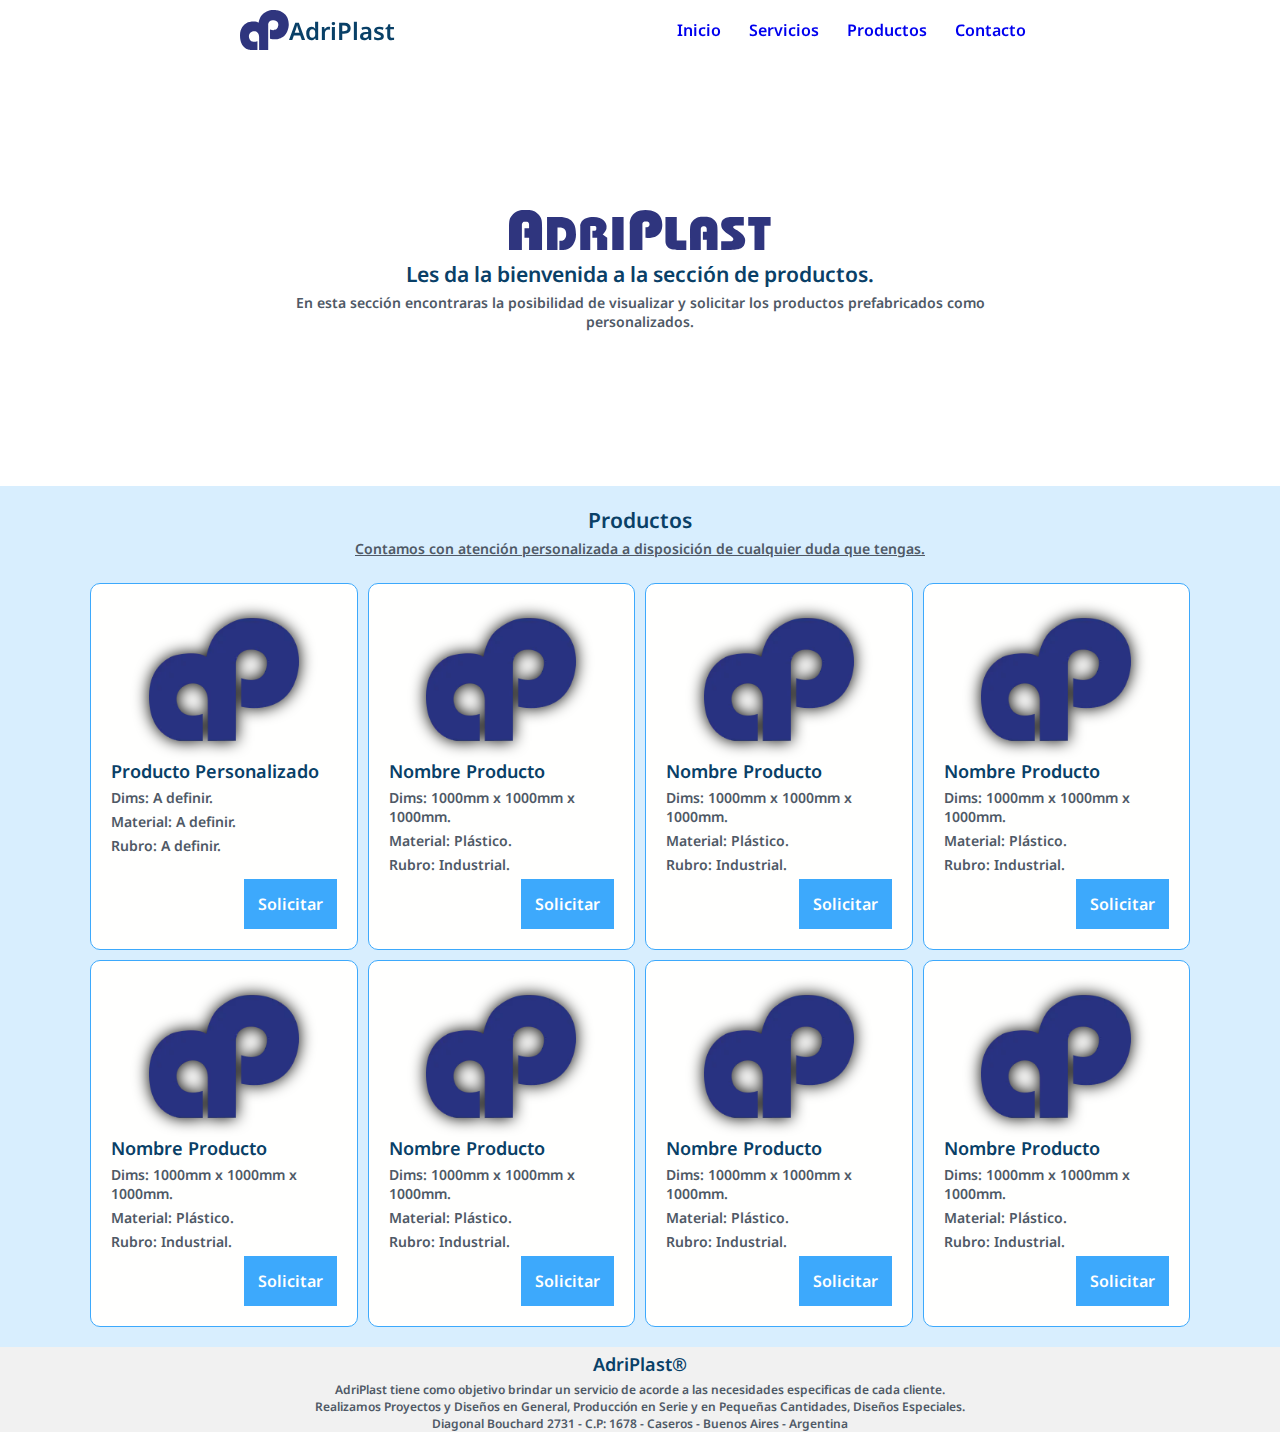
==== productos/index.html @ abd00794 "Se agrega sección de productos, se cambia las imágenes y estilos referentes." ====
<!DOCTYPE html>
<html lang="en">

<head>
    <meta charset="UTF-8">
    <meta name="viewport" content="width=device-width, initial-scale=1.0">
    <title>AdriPlast - Productos</title>
    <link rel="stylesheet" href="../css/main.css">
    <link rel="shortcut icon" href="../img/AdriPlast Logo.webp" type="image/x-icon">
</head>

<body>
    <header class="cabecera">
        <div class="contenedor_cabecera">
            <div class="title_btn_menu">
                <div class="cabecera_title">
                    <svg height="40px" viewBox="0 0 51.63802 42.355976" version="1.1" id="svg1" xmlns="http://www.w3.org/2000/svg" xmlns:svg="http://www.w3.org/2000/svg"><!--Creador Por Ruben A. Ruiz Diaz Centurion https://rubenrdcdev.com.ar Linkedin: in/rubenrdcdev--><path id="rect23" d="m 29.876975,42.296766 -9.626,0.0592 v -13.03294 c 0.4946,-10.34242 -12.4220622,-7.6077 -10.6394122,0.0432 1.5078602,6.47162 8.8487822,3.68637 8.8487822,3.68637 l 0.0106,9.28489 h -8.032062 c 0,0 -10.63457022,-0.78857 -10.43614022,-15.62994 0.10437,-7.80604 4.06752002,-11.31941 7.08930002,-13.06403 2.41782,-1.39593 10.1918022,-2.27178 12.6105022,-0.18819 0,0 0.99989,-6.4991394 4.8587,-9.4423194 2.7035,-2.062 6.09525,-4.42374003 12.39933,-3.95221003 0,0 15.41599,0.41576 14.6498,16.24705943 -2.08269,18.76935 -19.87843,14.25541 -19.87843,14.25541 v -9.8272 c 0,0 7.78469,3.20225 8.81563,-4.45665 0.57651,-4.28295 -3.57041,-5.56278 -6.07199,-5.31279 -4.50882,0.45057 -4.59864,4.53926 -4.59864,4.53926 z" style="display:inline;fill:#2f357e;fill-opacity:1;stroke:none;stroke-width:0.131;stroke-dasharray:none" /></svg>
                    <h1>AdriPlast</h1>
                </div>
                <div id="btn_menu">
                    <svg xmlns="http://www.w3.org/2000/svg" width="40" height="40" fill="#094067" viewBox="0 0 256 256"><path d="M228,128a12,12,0,0,1-12,12H40a12,12,0,0,1,0-24H216A12,12,0,0,1,228,128ZM40,76H216a12,12,0,0,0,0-24H40a12,12,0,0,0,0,24ZM216,180H40a12,12,0,0,0,0,24H216a12,12,0,0,0,0-24Z"></path></svg>
                </div>
            </div>

            <nav id="menu" class="enlaces_nav">
                <a href="/#" >Inicio</a>
                <a href="/#Servicios" >Servicios</a>
                <a href="/productos/#" >Productos</a>
                <a href="/#contacto" >Contacto</a>
            </nav>
        </div>
    </header>
    <main>
        <section id="portada" class="contenedor_seccion">
            <article class="contenedor_portada">
                <svg height="40px" viewBox="0 0 79.594131 12.170075" version="1.1" id="svg1" xmlns="http://www.w3.org/2000/svg" xmlns:svg="http://www.w3.org/2000/svg"><!--Creador Por Ruben A. Ruiz Diaz Centurion https://rubenrdcdev.com.ar Linkedin: in/rubenrdcdev--><path id="path1-1-7" style="display:inline;fill:#2f357e;fill-opacity:1;stroke:none;stroke-width:1;stroke-dasharray:none" d="m 41.514135,6.1109608e-5 c -5.08,0 -4.76,4.319999990392 -4.76,4.319999990392 v 7.8399999 h 3.84 V 4.3200611 c 0,0 0.01,-0.8 0.85,-0.8 0.27,0 1.32,-0.17 1.32,0.82 0,1.13 -1.24,0.9 -1.24,0.9 v 3.23 c 0,0 5.12,0.81 5.12,-3.97 0,-0.73 0.03,-4.499999990392 -5.13,-4.499999990392 z m -36.4799993,0 c -1.57,0 -2.66,0.100000000392 -3.82,1.329999990392 -1.34999994,1.45 -1.20999994,2.05 -1.20999994,6.54 V 12.160061 H 3.9241357 V 4.5400611 c 0,0 0,-0.18 0.04,-0.33 0.04,-0.16 0.11,-0.28 0.19,-0.36 0.11,-0.11 0.22,-0.19 0.37,-0.24 0.18,-0.06 0.35,-0.07 0.48,-0.07 0.12,0 0.35,0.01 0.51,0.07 0.15,0.05 0.28,0.13 0.37,0.23 0.08,0.07 0.14,0.2 0.19,0.36 0.04,0.15 0.03,0.35 0.03,0.35 v 0.98 h -1.39 l -0.01,2.89 h 1.42 l -0.02,3.7399999 H 10.054135 V 7.8900611 c 0,-4.63 0.2,-5.31 -1.3299993,-6.75 -1.24,-1.16999999 -2.15,-1.139999990392 -3.69,-1.139999990392 z M 59.264135,2.0400611 c -1.3,0 -2.21,0.09 -3.17,1.11 -1.12,1.2 -1.01,1.7 -1.01,5.43 v 3.5699999 h 3.27 V 5.8200611 c 0,0 0,-0.16 0.03,-0.28 0.03,-0.13 0.09,-0.23 0.16,-0.3 0.09,-0.09 0.18,-0.16 0.31,-0.2 0.15,-0.05 0.28,-0.06 0.39,-0.06 0.1,0 0.29,0.01 0.42,0.06 0.13,0.05 0.24,0.11 0.32,0.19 0.06,0.06 0.11,0.17 0.15,0.3 0.03,0.13 0.03,0.29 0.03,0.29 v 0.82 h -1.16 l -0.01,2.4 h 1.18 l -0.01,3.1099999 h 3.28 V 8.6000611 c 0,-3.85 0.17,-4.42 -1.1,-5.61 -1.04,-0.97 -1.79,-0.95 -3.08,-0.95 z m 13.53,0.07 v 2.65 h 1.9 v 7.3899999 h 3 V 4.7600611 h 1.9 v -2.65 z m -5.35,0 c -0.54,0.01 -2.7,0.17 -2.88,2.04 -0.26,2.78 3.71,3.46 3.71,4.77 0.01,0.6 -0.71,0.6 -0.71,0.6 h -3 v 2.6299999 h 3 c 2,-0.14 4.25,0.01 4.3,-2.9999999 0.03,-1.44 -1.93,-2.69 -2.62,-3.08 -0.35,-0.21 -1.01,-0.47 -1.04,-0.82 -0.02,-0.31 0.2,-0.52 1.62,-0.52 h 1.62 v -2.62 h -3.88 c 0,0 -0.05,0 -0.12,0 z m -36.02,0 V 12.150061 h 3.44 V 2.1100611 Z m 16.18,0.01 v 7.14 c 0,0 -0.12,1.2599999 0.81,2.1799999 0.75,0.75 2.63,0.72 2.63,0.72 h 2.91 V 9.2600611 h -2.91 v -7.14 z m -21.82,0 c -4.27,0 -4.1,2.78 -4.1,2.78 v 7.2599999 h 3.04 V 4.9000611 h 1.06 c 0.67,0 0.79,0.1 0.79,0.66 -0.01,0.74 -0.13,0.75 -0.78,0.75 h -0.42 v 2.11 h 1.45 l 0.02,3.7399999 h 3.04 V 8.4200611 l -1.38,-0.94 c 0.44,-0.4 1.17,-1.3 1.17,-1.9 0,-0.57 0.01,-0.29 0.01,-0.7 -0.05,-1 -1.06,-2.76 -3.9,-2.76 z m -10.46,0 v 0 c 3.18,0.01 -3.11,0 -3.75,0 V 12.170061 h 3.18 v -3.4399999 -3.43 h 0.58 c 0.49,0 1.04,0.06 1.43,0.4 0.68,0.61 0.63,1.33 0.63,1.79 0,0.44 -0.04,1.08 -0.62,1.56 -0.52,0.44 -1.44,0.31 -1.44,0.31 l -0.01,2.7999999 c 0,0 1.36,0 1.92,-0.09 2.03,-0.36 3.14,-2.3999999 3.14,-4.5899999 0,-2.54 -0.61,-5.36 -5.06,-5.36 z" /></svg>
                <h2>Les da la bienvenida a la sección de productos.</h2>
                <p>En esta sección encontraras la posibilidad de visualizar y solicitar los productos prefabricados como personalizados.</p>
            </article>
        </section>
        <section id="Productos">
            <div class="section_info">
                <h2 class="titulo_seccion">Productos</h2>
                <p><u>Contamos con atención personalizada a disposición de cualquier duda que tengas.</u></p>
            </div>
            <div class="contenedor_productos">
                <article class="servicios">
                    <img src="/img/AdriPlast Logo.webp" alt="" height="150px">
                    <div class="desc_service">
                        <div>
                            <h3>Producto Personalizado</h3>
                            <p>Dims: A definir.</p>
                            <p>Material: A definir.</p>
                            <p>Rubro: A definir.</p>
                        </div>
                        <div class="btns"><a class="btn" href="#">Solicitar</a></div>
                    </div>
                </article>
                <article class="servicios">
                    <img src="/img/AdriPlast Logo.webp" alt="" height="150px">
                    <div class="desc_service">
                        <div>
                            <h3>Nombre Producto</h3>
                            <p>Dims: 1000mm x 1000mm x 1000mm.</p>
                            <p>Material: Plástico.</p>
                            <p>Rubro: Industrial.</p>
                        </div>
                        <div class="btns"><a class="btn" href="#">Solicitar</a></div>
                    </div>
                </article>
                <article class="servicios">
                    <img src="/img/AdriPlast Logo.webp" alt="" height="150px">
                    <div class="desc_service">
                        <div>
                            <h3>Nombre Producto</h3>
                            <p>Dims: 1000mm x 1000mm x 1000mm.</p>
                            <p>Material: Plástico.</p>
                            <p>Rubro: Industrial.</p>
                        </div>
                        <div class="btns"><a class="btn" href="#">Solicitar</a></div>
                    </div>
                </article>
                <article class="servicios">
                    <img src="/img/AdriPlast Logo.webp" alt="" height="150px">
                    <div class="desc_service">
                        <div>
                            <h3>Nombre Producto</h3>
                            <p>Dims: 1000mm x 1000mm x 1000mm.</p>
                            <p>Material: Plástico.</p>
                            <p>Rubro: Industrial.</p>
                        </div>
                        <div class="btns"><a class="btn" href="#">Solicitar</a></div>
                    </div>
                </article>
                <article class="servicios">
                    <img src="/img/AdriPlast Logo.webp" alt="" height="150px">
                    <div class="desc_service">
                        <div>
                            <h3>Nombre Producto</h3>
                            <p>Dims: 1000mm x 1000mm x 1000mm.</p>
                            <p>Material: Plástico.</p>
                            <p>Rubro: Industrial.</p>
                        </div>
                        <div class="btns"><a class="btn" href="#">Solicitar</a></div>
                    </div>
                </article>
                <article class="servicios">
                    <img src="/img/AdriPlast Logo.webp" alt="" height="150px">
                    <div class="desc_service">
                        <div>
                            <h3>Nombre Producto</h3>
                            <p>Dims: 1000mm x 1000mm x 1000mm.</p>
                            <p>Material: Plástico.</p>
                            <p>Rubro: Industrial.</p>
                        </div>
                        <div class="btns"><a class="btn" href="#">Solicitar</a></div>
                    </div>
                </article>
                <article class="servicios">
                    <img src="/img/AdriPlast Logo.webp" alt="" height="150px">
                    <div class="desc_service">
                        <div>
                            <h3>Nombre Producto</h3>
                            <p>Dims: 1000mm x 1000mm x 1000mm.</p>
                            <p>Material: Plástico.</p>
                            <p>Rubro: Industrial.</p>
                        </div>
                        <div class="btns"><a class="btn" href="#">Solicitar</a></div>
                    </div>
                </article>
                <article class="servicios">
                    <img src="/img/AdriPlast Logo.webp" alt="" height="150px">
                    <div class="desc_service">
                        <div>
                            <h3>Nombre Producto</h3>
                            <p>Dims: 1000mm x 1000mm x 1000mm.</p>
                            <p>Material: Plástico.</p>
                            <p>Rubro: Industrial.</p>
                        </div>
                        <div class="btns"><a class="btn" href="#">Solicitar</a></div>
                    </div>
                </article>
            </div>
        </section>
    </main>
    <footer class="footer">
        <h3>AdriPlast®</h3>
        <p>AdriPlast tiene como objetivo brindar un servicio de acorde a las necesidades especificas de cada cliente.
        </p>
        <p>Realizamos Proyectos y Diseños en General, Producción en Serie y en Pequeñas Cantidades, Diseños Especiales.
        </p>
        <p>Diagonal Bouchard 2731 - C.P: 1678 - Caseros - Buenos Aires - Argentina</p>
    </footer>
    <script src="../js/main.js"></script>
</body>

</html>
---- css/main.css ----
@import url('https://fonts.googleapis.com/css2?family=Noto+Sans:ital,wght@0,100..900;1,100..900&family=Roboto:ital,wght@0,100..900;1,100..900&family=Staatliches&display=swap');

html {
    scroll-behavior: smooth;
}

* {
    font-family: var(--textFamily);
    font-weight: 600;
}

body {
    margin: 0;
}

:root {
    --colorTitulosAndFondoSecundario: #094067;
    --colorFondoAndBtnText: #fffffe;
    --colorFondoTransparente: #ffffffe0;
    --colorFondoSecundarioAndBtns: #3da9fc;
    --colorTextoSecundario: #4f5966;
    --colorTextoAndFondoSecundario: #d8eefe;
    --colorStrongLinks: #ef4565;
    --colorGrisClaro: #f1f1f1;
    --textFamily: "Noto Sans", serif;
    --maxWidth: 800px;
    --maxWidth2: 1100px;
}

h1 {
    font-size: 24px;
}

h2 {
    font-size: 21px;
}

h3 {
    font-size: 18px;
}

h1,
h2,
h3 {
    color: var(--colorTitulosAndFondoSecundario);
    margin: 5px 0;
}

ul {
    color: var(--colorTextoSecundario);
    margin: 10px 0;
    font-size: 14px;
    padding: 0 0 0 30px;
}

p {
    margin: 5px 0;
    color: var(--colorTextoSecundario);
    font-size: 14px;
}

label,
input,
textarea {
    font-size: 13px;
}

a {
    text-decoration: none;
}

iframe {
    width: 100%;
}

img {
    max-width: 100%;
    object-fit: contain;
}

strong {
    color: var(--colorStrongLinks);
}

main {
    padding-top: 60px;
}

section {
    scroll-margin-top: 60px;
    /* Ajusta según la altura de tu header */
}

.contenedor_cabecera,
.contenedor_contactos {
    max-width: var(--maxWidth);
    margin: 0 auto;
}

/*--    Cabecera    --*/
.cabecera {
    box-sizing: border-box;
    min-width: 100%;
    position: fixed;
    top: 0;
    z-index: 1;
    background-color: var(--colorFondoTransparente);
    padding: 5px;
    backdrop-filter: blur(5px);

    & .contenedor_cabecera {
        justify-content: space-between;
    }

    & .contenedor_cabecera,
    & .cabecera_title,
    & .enlaces_nav,
    & .title_btn_menu {
        display: flex;
        align-items: center;
    }

    & .title_btn_menu {
        justify-content: space-between;

        & #btn_menu {
            cursor: pointer;
            display: none;
            height: 40px;
        }
    }

    & .enlaces_nav {
        overflow: hidden;
    }

    & .enlaces_nav a {
        padding: 14px;
    }

    & .active_menu {
        rotate: 0.25turn;
    }

    & #menu.show_menu {
        display: flex;
    }
}

/*--    Portada    --*/
.contenedor_seccion {
    & .contenedor_portada {
        max-width: var(--maxWidth);
        text-align: center;
        padding: 150px 0;
        margin: 0 auto;
    }
}

/*--    Servicios / Productos    --*/
#Servicios,
#Productos {
    background-color: var(--colorTextoAndFondoSecundario);
    padding-bottom: 15px;
}

.section_info {
    text-align: center;
    padding: 15px 0;
}

.contenedor_servicios {
    max-width: var(--maxWidth2);
    grid-template-columns: repeat(auto-fill, minmax(340px, 1fr));

    & .servicios {
        & .desc_service {
            height: 50%;
        }
    }
}

.contenedor_productos {
    max-width: var(--maxWidth2);
    grid-template-columns: repeat(auto-fill, minmax(250px, 1fr));

    & .servicios {
        border-radius: 10px;
        border: 1px solid var(--colorFondoSecundarioAndBtns);

        & .desc_service {
            height: 60%;
        }
    }
}

.contenedor_productos,
.contenedor_servicios {
    justify-content: center;
    gap: 10px;
    margin: 0 auto;
    display: grid;
    padding: 5px;

    & .servicios {
        align-items: center;
        box-sizing: border-box;
        flex-direction: column;
        display: flex;
        background-color: var(--colorFondoAndBtnText);
        padding: 20px;

        & .desc_service {
            display: flex;
            width: 100%;
            flex-direction: column;
            justify-content: space-between;
        }

        & img {
            filter: drop-shadow(0 0 .5rem black);
        }
    }

    & .servicios:hover {
        box-shadow: 0px 0px 5px black;
    }

    & img {
        width: 100%;
    }
}

/*--    Contactos    --*/
#contacto {
    padding-bottom: 15px;
}

.contenedor_map_form {
    display: flex;
    align-items: center;
    gap: 10px;
    padding: 0 10px;

    & .map iframe {
        box-shadow: 0px 0px 5px black;
    }

    & .map {
        width: 100%;
    }
}

.contenedor_lstC {
    & ul {
        list-style: none;
        margin: 0;
        padding: 0;
        font-size: 12px;
    }

    & li {
        display: flex;
        align-items: center;
    }
}

.contenedor_formulario {
    width: 100%;

    & .formulario {
        & fieldset {
            display: flex;
            flex-direction: column;
            gap: 5px;
        }

        & .campos {
            padding: 8px;
            border-radius: 6px;
            background-color: #ebebeb;
        }

        & textarea {
            min-height: 130px;
            max-width: 100%;
            resize: vertical;
        }

        & .campos,
        & .btn-submit {
            border: none;
        }

        & .btn-submit {
            padding: 14px;
            color: var(--colorFondoAndBtnText);
            background-color: var(--colorFondoSecundarioAndBtns);
        }
    }
}

/*--    Botones    --*/
.btns {
    display: flex;
    justify-content: end;
}

.btn {
    display: flex;
    padding: 14px;
    color: var(--colorFondoAndBtnText);
    background-color: var(--colorFondoSecundarioAndBtns);
}

/*--    Footer    --*/
.footer {
    background-color: var(--colorGrisClaro);
    text-align: center;

    & p {
        font-size: 12px;
    }

    & p,
    & h3 {
        margin: 0;
    }

    & h3 {
        padding: 5px 0;
    }
}

/*--    MediaQuery's    --*/
@media (width < 565px) {

    .contenedor_map_form {
        flex-direction: column;
    }

    /*--    MediaQuery Cabecera    --*/
    .cabecera {
        & .contenedor_cabecera {
            gap: 5px;
            flex-direction: column;
        }

        & .title_btn_menu {
            width: 100%;
        }

        & .enlaces_nav {
            display: none;
            text-align: center;
            align-items: stretch;
            width: 100%;
            flex-direction: column;
        }

        & .title_btn_menu #btn_menu {
            display: block;
            transition: rotate 0.5s;
        }
    }
}
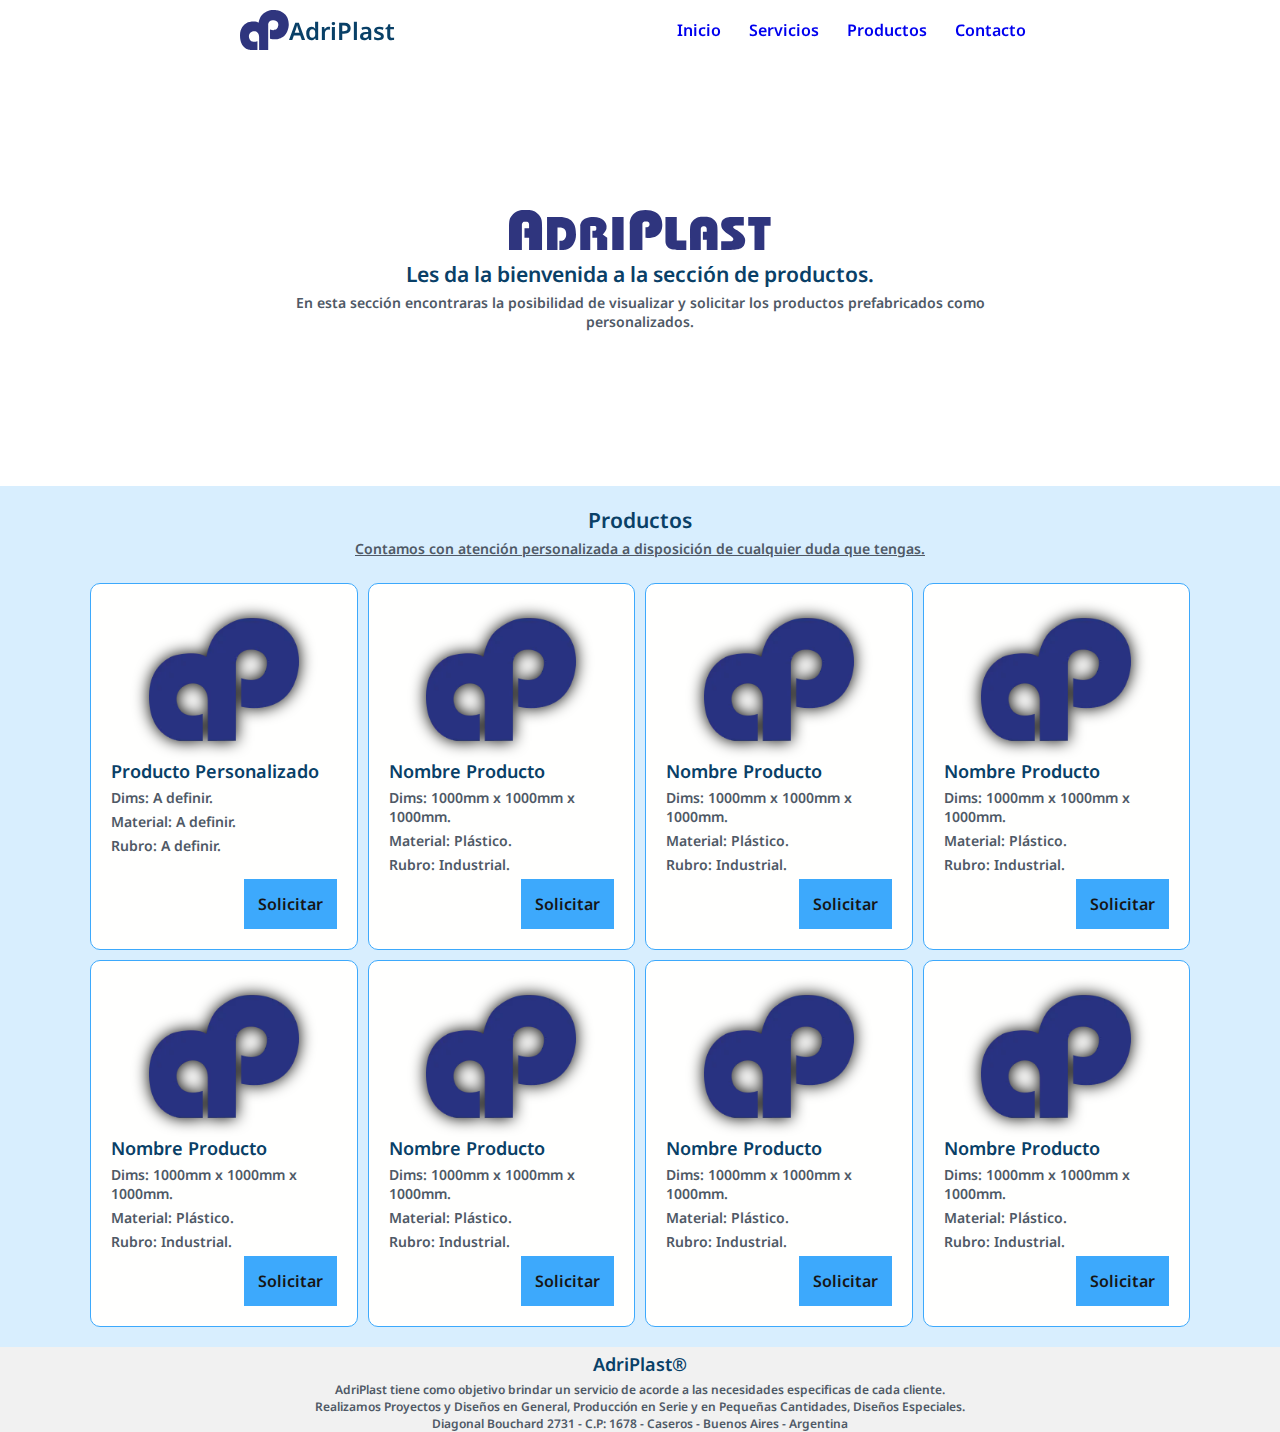
==== commit 86a77620: "Minify CSS/JS." ====
--- a/productos/index.html
+++ b/productos/index.html
@@ -4,9 +4,9 @@
 <head>
     <meta charset="UTF-8">
     <meta name="viewport" content="width=device-width, initial-scale=1.0">
-    <title>AdriPlast - Productos</title>
-    <link rel="stylesheet" href="../css/main.css">
-    <link rel="shortcut icon" href="../img/AdriPlast Logo.webp" type="image/x-icon">
+    <title>AdriPlast - Fabrica de Envases Plásticos - Productos</title>
+    <link rel="stylesheet" href="/css/build.css">
+    <link rel="shortcut icon" href="/img/AdriPlast Logo.webp" type="image/x-icon">
 </head>
 
 <body>
@@ -151,7 +151,7 @@
         </p>
         <p>Diagonal Bouchard 2731 - C.P: 1678 - Caseros - Buenos Aires - Argentina</p>
     </footer>
-    <script src="../js/main.js"></script>
+    <script src="/js/build.js"></script>
 </body>
 
 </html>--- a/css/build.css
+++ b/css/build.css
@@ -0,0 +1 @@
+@import url(https://fonts.googleapis.com/css2?family=Noto+Sans:ital,wght@0,100..900;1,100..900&family=Roboto:ital,wght@0,100..900;1,100..900&family=Staatliches&display=swap);html{scroll-behavior:smooth}*{font-family:var(--textFamily);font-weight:600}body{margin:0}:root{--colorTitulosAndFondoSecundario:#094067;--colorFondoAndBtnText:#fffffe;--colorBtnText:#161616;--colorFondoTransparente:#ffffffe0;--colorFondoSecundarioAndBtns:#3da9fc;--colorTextoSecundario:#4f5966;--colorTextoAndFondoSecundario:#d8eefe;--colorStrongLinks:#a02e43;--colorGrisClaro:#f1f1f1;--textFamily:"Noto Sans", serif;--maxWidth:800px;--maxWidth2:1100px}h1{font-size:24px}h2{font-size:21px}h3{font-size:18px}h1,h2,h3{color:var(--colorTitulosAndFondoSecundario);margin:5px 0}ul{color:var(--colorTextoSecundario);margin:10px 0;font-size:14px;padding:0 0 0 30px}p{margin:5px 0;color:var(--colorTextoSecundario);font-size:14px}label,input,textarea{font-size:13px}a{text-decoration:none}iframe{width:100%}img{max-width:100%;object-fit:contain}strong{color:var(--colorStrongLinks)}main{padding-top:60px}section{scroll-margin-top:60px}.contenedor_cabecera,.contenedor_contactos{max-width:var(--maxWidth);margin:0 auto}.cabecera{box-sizing:border-box;min-width:100%;position:fixed;top:0;z-index:1;background-color:var(--colorFondoTransparente);padding:5px;backdrop-filter:blur(5px);& .contenedor_cabecera{justify-content:space-between}& .contenedor_cabecera,& .cabecera_title,& .enlaces_nav,& .title_btn_menu{display:flex;align-items:center}& .title_btn_menu{justify-content:space-between;& #btn_menu{cursor:pointer;display:none;height:40px}}& .enlaces_nav{overflow:hidden}& .enlaces_nav a{padding:14px}& .active_menu{rotate:0.25turn}& #menu.show_menu{display:flex}}.contenedor_seccion{& .contenedor_portada{max-width:var(--maxWidth);text-align:center;padding:150px 0;margin:0 auto}}#Servicios,#Productos{background-color:var(--colorTextoAndFondoSecundario);padding-bottom:15px}.section_info{text-align:center;padding:15px 0}.contenedor_servicios{max-width:var(--maxWidth2);grid-template-columns:repeat(auto-fill,minmax(340px,1fr));& .servicios{& .desc_service{height:50%}}}.contenedor_productos{max-width:var(--maxWidth2);grid-template-columns:repeat(auto-fill,minmax(250px,1fr));& .servicios{border-radius:10px;border:1px solid var(--colorFondoSecundarioAndBtns);& .desc_service{height:60%}}}.contenedor_productos,.contenedor_servicios{justify-content:center;gap:10px;margin:0 auto;display:grid;padding:5px;& .servicios{align-items:center;box-sizing:border-box;flex-direction:column;display:flex;background-color:var(--colorFondoAndBtnText);padding:20px;& .desc_service{display:flex;width:100%;flex-direction:column;justify-content:space-between}& img{filter:drop-shadow(0 0 .5rem black)}}& .servicios:hover{box-shadow:0 0 5px #000}& img{width:100%}}#contacto{padding-bottom:15px}.contenedor_map_form{display:flex;align-items:center;gap:10px;padding:0 10px;& .map iframe{box-shadow:0 0 5px #000}& .map{width:100%}}.contenedor_lstC{& ul{list-style:none;margin:0;padding:0;font-size:12px}& li{display:flex;align-items:center}}.contenedor_formulario{width:100%;& .formulario{& fieldset{display:flex;flex-direction:column;gap:5px}& .campos{padding:8px;border-radius:6px;background-color:#ebebeb}& textarea{min-height:130px;max-width:100%;resize:vertical}& .campos,& .btn-submit{border:none}& .btn-submit{padding:14px;color:var(--colorBtnText);background-color:var(--colorFondoSecundarioAndBtns)}}}.btns{display:flex;justify-content:end}.btn{display:flex;padding:14px;color:var(--colorBtnText);background-color:var(--colorFondoSecundarioAndBtns)}.footer{background-color:var(--colorGrisClaro);text-align:center;& p{font-size:12px}& p,& h3{margin:0}& h3{padding:5px 0}}@media (width < 565px){.contenedor_map_form{flex-direction:column}.cabecera{& .contenedor_cabecera{gap:5px;flex-direction:column}& .title_btn_menu{width:100%}& .enlaces_nav{display:none;text-align:center;align-items:stretch;width:100%;flex-direction:column}& .title_btn_menu #btn_menu{display:block;transition:rotate 0.5s}}}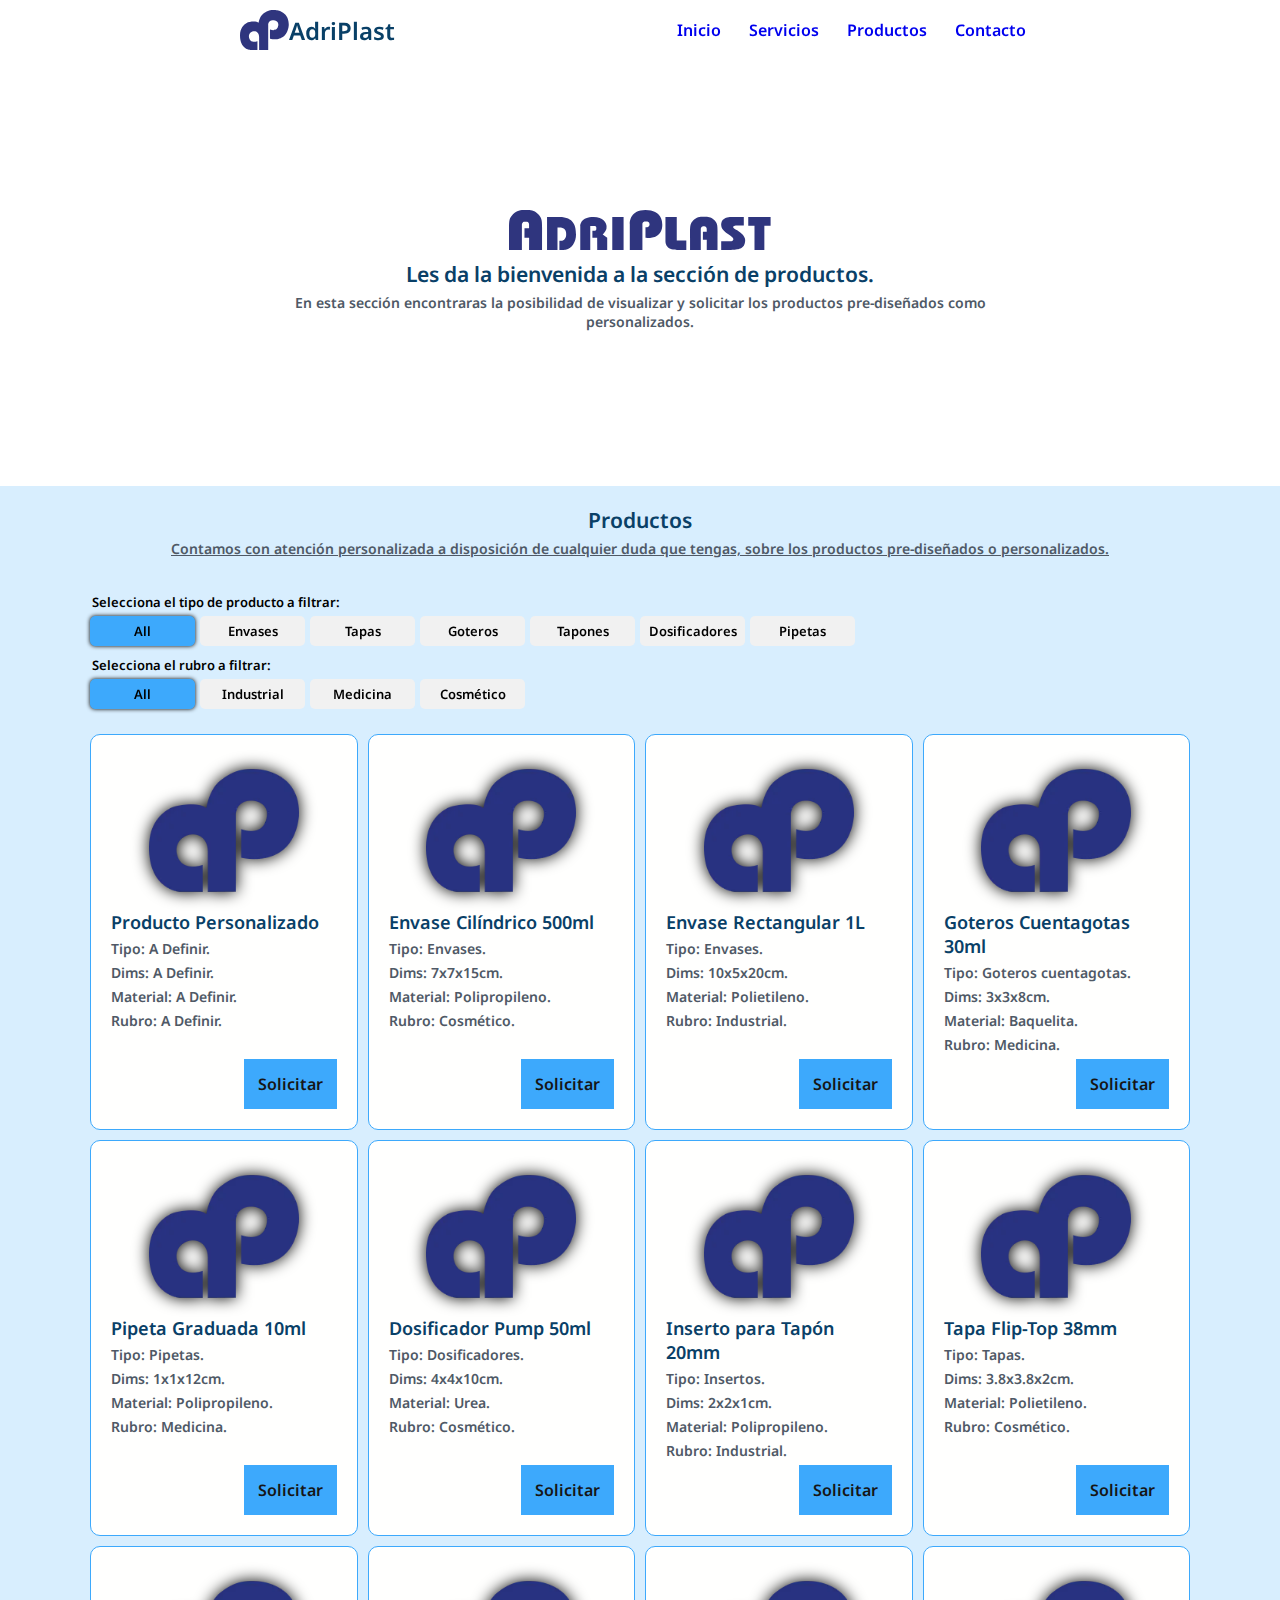
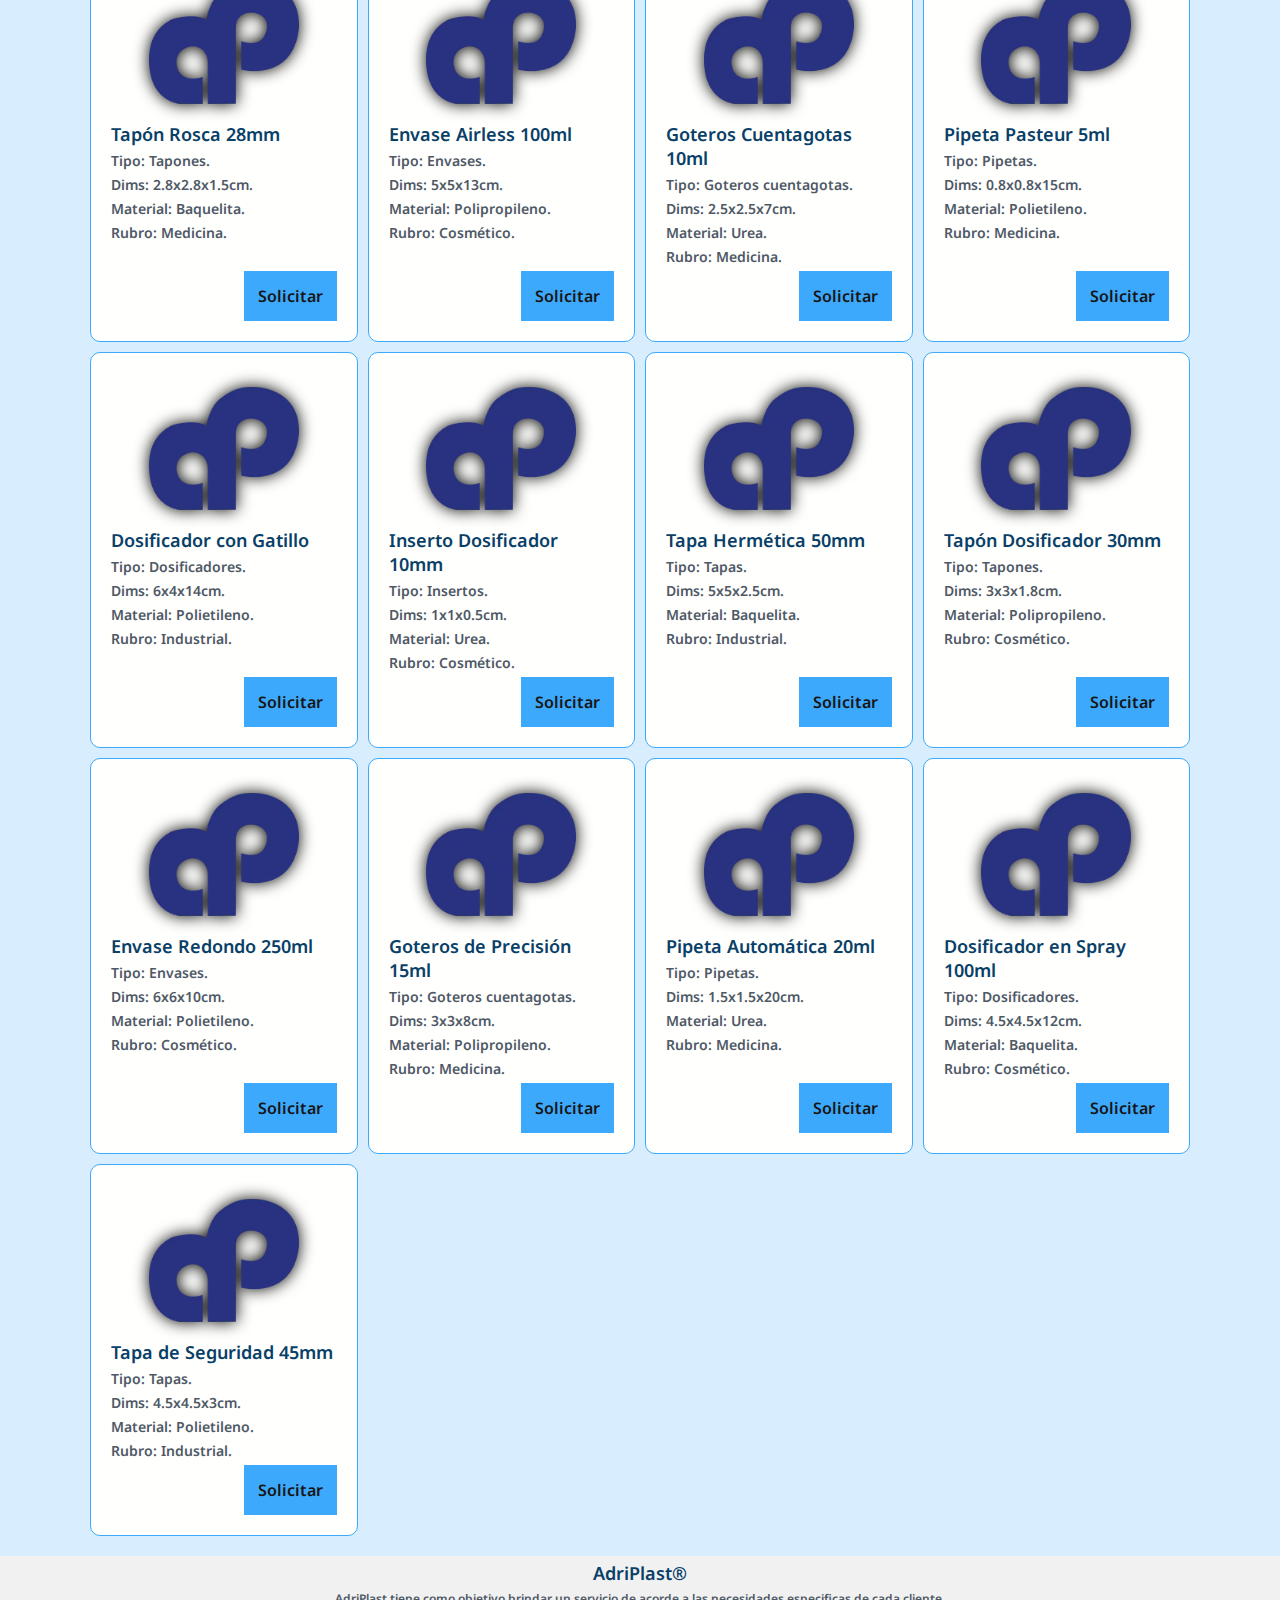
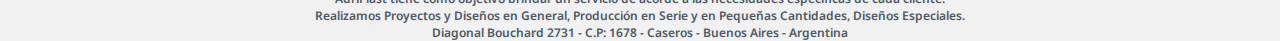
==== commit 3bec316a: "Se agrega formulario de filtro y productos demostrativos." ====
--- a/productos/index.html
+++ b/productos/index.html
@@ -35,106 +35,341 @@
             <article class="contenedor_portada">
                 <svg height="40px" viewBox="0 0 79.594131 12.170075" version="1.1" id="svg1" xmlns="http://www.w3.org/2000/svg" xmlns:svg="http://www.w3.org/2000/svg"><!--Creador Por Ruben A. Ruiz Diaz Centurion https://rubenrdcdev.com.ar Linkedin: in/rubenrdcdev--><path id="path1-1-7" style="display:inline;fill:#2f357e;fill-opacity:1;stroke:none;stroke-width:1;stroke-dasharray:none" d="m 41.514135,6.1109608e-5 c -5.08,0 -4.76,4.319999990392 -4.76,4.319999990392 v 7.8399999 h 3.84 V 4.3200611 c 0,0 0.01,-0.8 0.85,-0.8 0.27,0 1.32,-0.17 1.32,0.82 0,1.13 -1.24,0.9 -1.24,0.9 v 3.23 c 0,0 5.12,0.81 5.12,-3.97 0,-0.73 0.03,-4.499999990392 -5.13,-4.499999990392 z m -36.4799993,0 c -1.57,0 -2.66,0.100000000392 -3.82,1.329999990392 -1.34999994,1.45 -1.20999994,2.05 -1.20999994,6.54 V 12.160061 H 3.9241357 V 4.5400611 c 0,0 0,-0.18 0.04,-0.33 0.04,-0.16 0.11,-0.28 0.19,-0.36 0.11,-0.11 0.22,-0.19 0.37,-0.24 0.18,-0.06 0.35,-0.07 0.48,-0.07 0.12,0 0.35,0.01 0.51,0.07 0.15,0.05 0.28,0.13 0.37,0.23 0.08,0.07 0.14,0.2 0.19,0.36 0.04,0.15 0.03,0.35 0.03,0.35 v 0.98 h -1.39 l -0.01,2.89 h 1.42 l -0.02,3.7399999 H 10.054135 V 7.8900611 c 0,-4.63 0.2,-5.31 -1.3299993,-6.75 -1.24,-1.16999999 -2.15,-1.139999990392 -3.69,-1.139999990392 z M 59.264135,2.0400611 c -1.3,0 -2.21,0.09 -3.17,1.11 -1.12,1.2 -1.01,1.7 -1.01,5.43 v 3.5699999 h 3.27 V 5.8200611 c 0,0 0,-0.16 0.03,-0.28 0.03,-0.13 0.09,-0.23 0.16,-0.3 0.09,-0.09 0.18,-0.16 0.31,-0.2 0.15,-0.05 0.28,-0.06 0.39,-0.06 0.1,0 0.29,0.01 0.42,0.06 0.13,0.05 0.24,0.11 0.32,0.19 0.06,0.06 0.11,0.17 0.15,0.3 0.03,0.13 0.03,0.29 0.03,0.29 v 0.82 h -1.16 l -0.01,2.4 h 1.18 l -0.01,3.1099999 h 3.28 V 8.6000611 c 0,-3.85 0.17,-4.42 -1.1,-5.61 -1.04,-0.97 -1.79,-0.95 -3.08,-0.95 z m 13.53,0.07 v 2.65 h 1.9 v 7.3899999 h 3 V 4.7600611 h 1.9 v -2.65 z m -5.35,0 c -0.54,0.01 -2.7,0.17 -2.88,2.04 -0.26,2.78 3.71,3.46 3.71,4.77 0.01,0.6 -0.71,0.6 -0.71,0.6 h -3 v 2.6299999 h 3 c 2,-0.14 4.25,0.01 4.3,-2.9999999 0.03,-1.44 -1.93,-2.69 -2.62,-3.08 -0.35,-0.21 -1.01,-0.47 -1.04,-0.82 -0.02,-0.31 0.2,-0.52 1.62,-0.52 h 1.62 v -2.62 h -3.88 c 0,0 -0.05,0 -0.12,0 z m -36.02,0 V 12.150061 h 3.44 V 2.1100611 Z m 16.18,0.01 v 7.14 c 0,0 -0.12,1.2599999 0.81,2.1799999 0.75,0.75 2.63,0.72 2.63,0.72 h 2.91 V 9.2600611 h -2.91 v -7.14 z m -21.82,0 c -4.27,0 -4.1,2.78 -4.1,2.78 v 7.2599999 h 3.04 V 4.9000611 h 1.06 c 0.67,0 0.79,0.1 0.79,0.66 -0.01,0.74 -0.13,0.75 -0.78,0.75 h -0.42 v 2.11 h 1.45 l 0.02,3.7399999 h 3.04 V 8.4200611 l -1.38,-0.94 c 0.44,-0.4 1.17,-1.3 1.17,-1.9 0,-0.57 0.01,-0.29 0.01,-0.7 -0.05,-1 -1.06,-2.76 -3.9,-2.76 z m -10.46,0 v 0 c 3.18,0.01 -3.11,0 -3.75,0 V 12.170061 h 3.18 v -3.4399999 -3.43 h 0.58 c 0.49,0 1.04,0.06 1.43,0.4 0.68,0.61 0.63,1.33 0.63,1.79 0,0.44 -0.04,1.08 -0.62,1.56 -0.52,0.44 -1.44,0.31 -1.44,0.31 l -0.01,2.7999999 c 0,0 1.36,0 1.92,-0.09 2.03,-0.36 3.14,-2.3999999 3.14,-4.5899999 0,-2.54 -0.61,-5.36 -5.06,-5.36 z" /></svg>
                 <h2>Les da la bienvenida a la sección de productos.</h2>
-                <p>En esta sección encontraras la posibilidad de visualizar y solicitar los productos prefabricados como personalizados.</p>
+                <p>En esta sección encontraras la posibilidad de visualizar y solicitar los productos pre-diseñados como personalizados.</p>
             </article>
         </section>
         <section id="Productos">
             <div class="section_info">
                 <h2 class="titulo_seccion">Productos</h2>
-                <p><u>Contamos con atención personalizada a disposición de cualquier duda que tengas.</u></p>
+                <p><u>Contamos con atención personalizada a disposición de cualquier duda que tengas, sobre los productos pre-diseñados o personalizados.</u></p>
+            </div>
+            <div id="filtros" class="filtros">
+                <form>
+                    <fieldset>
+                        <legend>Selecciona el tipo de producto a filtrar:</legend>
+                        <div class="radio_btns">
+                            <div class="radio_btn">
+                                <label for="All">All</label>
+                                <input type="radio" id="All" name="Tipo" value="All" checked />
+                            </div>
+                            <div class="radio_btn">
+                                <label for="Envases">Envases</label>
+                                <input type="radio" id="Envases" name="Tipo" value="Envases" />
+                            </div>
+                            <div class="radio_btn">
+                                <label for="Tapas">Tapas</label>
+                                <input type="radio" id="Tapas" name="Tipo" value="Tapas" />
+                            </div>
+                            <div class="radio_btn">
+                                <label for="Goteros">Goteros</label>
+                                <input type="radio" id="Goteros" name="Tipo" value="Goteros" />
+                            </div>
+                            <div class="radio_btn">
+                                <label for="Tapones">Tapones</label>
+                                <input type="radio" id="Tapones" name="Tipo" value="Tapones" />
+                            </div>
+                            <div class="radio_btn">
+                                <label for="Dosificadores">Dosificadores</label>
+                                <input type="radio" id="Dosificadores" name="Tipo" value="Dosificadores" />
+                            </div>
+                            <div class="radio_btn">
+                                <label for="Pipetas">Pipetas</label>
+                                <input type="radio" id="Pipetas" name="Tipo" value="Pipetas" />
+                            </div>
+                        </div>
+                    </fieldset>
+                    <fieldset>
+                        <legend>Selecciona el rubro a filtrar:</legend>
+                        <div class="radio_btns">
+                            <div class="radio_btn">
+                                <label for="All">All</label>
+                                <input type="radio" id="All" name="Rubro" value="All" checked />
+                            </div>
+                            <div class="radio_btn">
+                                <label for="Industrial">Industrial</label>
+                                <input type="radio" id="Industrial" name="Rubro" value="Industrial" />
+                            </div>
+                            <div class="radio_btn">
+                                <label for="Medicina">Medicina</label>
+                                <input type="radio" id="Medicina" name="Rubro" value="Medicina" />
+                            </div>
+                            <div class="radio_btn">
+                                <label for="Cosmetico">Cosmético</label>
+                                <input type="radio" id="Cosmetico" name="Rubro" value="Cosmético" />
+                            </div>
+                        </div>
+                    </fieldset>
+                </form>
             </div>
             <div class="contenedor_productos">
-                <article class="servicios">
-                    <img src="/img/AdriPlast Logo.webp" alt="" height="150px">
+                <article class="servicios"><img height="150px" src="/img/AdriPlast Logo.webp"
+                        alt="Imagen de ilustrativo de 'Producto Personalizado'">
                     <div class="desc_service">
                         <div>
                             <h3>Producto Personalizado</h3>
-                            <p>Dims: A definir.</p>
-                            <p>Material: A definir.</p>
-                            <p>Rubro: A definir.</p>
-                        </div>
-                        <div class="btns"><a class="btn" href="#">Solicitar</a></div>
-                    </div>
-                </article>
-                <article class="servicios">
-                    <img src="/img/AdriPlast Logo.webp" alt="" height="150px">
-                    <div class="desc_service">
-                        <div>
-                            <h3>Nombre Producto</h3>
-                            <p>Dims: 1000mm x 1000mm x 1000mm.</p>
-                            <p>Material: Plástico.</p>
-                            <p>Rubro: Industrial.</p>
-                        </div>
-                        <div class="btns"><a class="btn" href="#">Solicitar</a></div>
-                    </div>
-                </article>
-                <article class="servicios">
-                    <img src="/img/AdriPlast Logo.webp" alt="" height="150px">
-                    <div class="desc_service">
-                        <div>
-                            <h3>Nombre Producto</h3>
-                            <p>Dims: 1000mm x 1000mm x 1000mm.</p>
-                            <p>Material: Plástico.</p>
-                            <p>Rubro: Industrial.</p>
-                        </div>
-                        <div class="btns"><a class="btn" href="#">Solicitar</a></div>
-                    </div>
-                </article>
-                <article class="servicios">
-                    <img src="/img/AdriPlast Logo.webp" alt="" height="150px">
-                    <div class="desc_service">
-                        <div>
-                            <h3>Nombre Producto</h3>
-                            <p>Dims: 1000mm x 1000mm x 1000mm.</p>
-                            <p>Material: Plástico.</p>
-                            <p>Rubro: Industrial.</p>
-                        </div>
-                        <div class="btns"><a class="btn" href="#">Solicitar</a></div>
-                    </div>
-                </article>
-                <article class="servicios">
-                    <img src="/img/AdriPlast Logo.webp" alt="" height="150px">
-                    <div class="desc_service">
-                        <div>
-                            <h3>Nombre Producto</h3>
-                            <p>Dims: 1000mm x 1000mm x 1000mm.</p>
-                            <p>Material: Plástico.</p>
-                            <p>Rubro: Industrial.</p>
-                        </div>
-                        <div class="btns"><a class="btn" href="#">Solicitar</a></div>
-                    </div>
-                </article>
-                <article class="servicios">
-                    <img src="/img/AdriPlast Logo.webp" alt="" height="150px">
-                    <div class="desc_service">
-                        <div>
-                            <h3>Nombre Producto</h3>
-                            <p>Dims: 1000mm x 1000mm x 1000mm.</p>
-                            <p>Material: Plástico.</p>
-                            <p>Rubro: Industrial.</p>
-                        </div>
-                        <div class="btns"><a class="btn" href="#">Solicitar</a></div>
-                    </div>
-                </article>
-                <article class="servicios">
-                    <img src="/img/AdriPlast Logo.webp" alt="" height="150px">
-                    <div class="desc_service">
-                        <div>
-                            <h3>Nombre Producto</h3>
-                            <p>Dims: 1000mm x 1000mm x 1000mm.</p>
-                            <p>Material: Plástico.</p>
-                            <p>Rubro: Industrial.</p>
-                        </div>
-                        <div class="btns"><a class="btn" href="#">Solicitar</a></div>
-                    </div>
-                </article>
-                <article class="servicios">
-                    <img src="/img/AdriPlast Logo.webp" alt="" height="150px">
-                    <div class="desc_service">
-                        <div>
-                            <h3>Nombre Producto</h3>
-                            <p>Dims: 1000mm x 1000mm x 1000mm.</p>
-                            <p>Material: Plástico.</p>
+                            <p>Tipo: A Definir.</p>
+                            <p>Dims: A Definir.</p>
+                            <p>Material: A Definir.</p>
+                            <p>Rubro: A Definir.</p>
+                        </div>
+                        <div class="btns"><a class="btn" href="#">Solicitar</a></div>
+                    </div>
+                </article>
+                <article class="servicios"><img height="150px" src="/img/AdriPlast Logo.webp"
+                        alt="Imagen de ilustrativo de 'Envase Cilíndrico 500ml'">
+                    <div class="desc_service">
+                        <div>
+                            <h3>Envase Cilíndrico 500ml</h3>
+                            <p>Tipo: Envases.</p>
+                            <p>Dims: 7x7x15cm.</p>
+                            <p>Material: Polipropileno.</p>
+                            <p>Rubro: Cosmético.</p>
+                        </div>
+                        <div class="btns"><a class="btn" href="#">Solicitar</a></div>
+                    </div>
+                </article>
+                <article class="servicios"><img height="150px" src="/img/AdriPlast Logo.webp"
+                        alt="Imagen de ilustrativo de 'Envase Rectangular 1L'">
+                    <div class="desc_service">
+                        <div>
+                            <h3>Envase Rectangular 1L</h3>
+                            <p>Tipo: Envases.</p>
+                            <p>Dims: 10x5x20cm.</p>
+                            <p>Material: Polietileno.</p>
+                            <p>Rubro: Industrial.</p>
+                        </div>
+                        <div class="btns"><a class="btn" href="#">Solicitar</a></div>
+                    </div>
+                </article>
+                <article class="servicios"><img height="150px" src="/img/AdriPlast Logo.webp"
+                        alt="Imagen de ilustrativo de 'Goteros Cuentagotas 30ml'">
+                    <div class="desc_service">
+                        <div>
+                            <h3>Goteros Cuentagotas 30ml</h3>
+                            <p>Tipo: Goteros cuentagotas.</p>
+                            <p>Dims: 3x3x8cm.</p>
+                            <p>Material: Baquelita.</p>
+                            <p>Rubro: Medicina.</p>
+                        </div>
+                        <div class="btns"><a class="btn" href="#">Solicitar</a></div>
+                    </div>
+                </article>
+                <article class="servicios"><img height="150px" src="/img/AdriPlast Logo.webp"
+                        alt="Imagen de ilustrativo de 'Pipeta Graduada 10ml'">
+                    <div class="desc_service">
+                        <div>
+                            <h3>Pipeta Graduada 10ml</h3>
+                            <p>Tipo: Pipetas.</p>
+                            <p>Dims: 1x1x12cm.</p>
+                            <p>Material: Polipropileno.</p>
+                            <p>Rubro: Medicina.</p>
+                        </div>
+                        <div class="btns"><a class="btn" href="#">Solicitar</a></div>
+                    </div>
+                </article>
+                <article class="servicios"><img height="150px" src="/img/AdriPlast Logo.webp"
+                        alt="Imagen de ilustrativo de 'Dosificador Pump 50ml'">
+                    <div class="desc_service">
+                        <div>
+                            <h3>Dosificador Pump 50ml</h3>
+                            <p>Tipo: Dosificadores.</p>
+                            <p>Dims: 4x4x10cm.</p>
+                            <p>Material: Urea.</p>
+                            <p>Rubro: Cosmético.</p>
+                        </div>
+                        <div class="btns"><a class="btn" href="#">Solicitar</a></div>
+                    </div>
+                </article>
+                <article class="servicios"><img height="150px" src="/img/AdriPlast Logo.webp"
+                        alt="Imagen de ilustrativo de 'Inserto para Tapón 20mm'">
+                    <div class="desc_service">
+                        <div>
+                            <h3>Inserto para Tapón 20mm</h3>
+                            <p>Tipo: Insertos.</p>
+                            <p>Dims: 2x2x1cm.</p>
+                            <p>Material: Polipropileno.</p>
+                            <p>Rubro: Industrial.</p>
+                        </div>
+                        <div class="btns"><a class="btn" href="#">Solicitar</a></div>
+                    </div>
+                </article>
+                <article class="servicios"><img height="150px" src="/img/AdriPlast Logo.webp"
+                        alt="Imagen de ilustrativo de 'Tapa Flip-Top 38mm'">
+                    <div class="desc_service">
+                        <div>
+                            <h3>Tapa Flip-Top 38mm</h3>
+                            <p>Tipo: Tapas.</p>
+                            <p>Dims: 3.8x3.8x2cm.</p>
+                            <p>Material: Polietileno.</p>
+                            <p>Rubro: Cosmético.</p>
+                        </div>
+                        <div class="btns"><a class="btn" href="#">Solicitar</a></div>
+                    </div>
+                </article>
+                <article class="servicios"><img height="150px" src="/img/AdriPlast Logo.webp"
+                        alt="Imagen de ilustrativo de 'Tapón Rosca 28mm'">
+                    <div class="desc_service">
+                        <div>
+                            <h3>Tapón Rosca 28mm</h3>
+                            <p>Tipo: Tapones.</p>
+                            <p>Dims: 2.8x2.8x1.5cm.</p>
+                            <p>Material: Baquelita.</p>
+                            <p>Rubro: Medicina.</p>
+                        </div>
+                        <div class="btns"><a class="btn" href="#">Solicitar</a></div>
+                    </div>
+                </article>
+                <article class="servicios"><img height="150px" src="/img/AdriPlast Logo.webp"
+                        alt="Imagen de ilustrativo de 'Envase Airless 100ml'">
+                    <div class="desc_service">
+                        <div>
+                            <h3>Envase Airless 100ml</h3>
+                            <p>Tipo: Envases.</p>
+                            <p>Dims: 5x5x13cm.</p>
+                            <p>Material: Polipropileno.</p>
+                            <p>Rubro: Cosmético.</p>
+                        </div>
+                        <div class="btns"><a class="btn" href="#">Solicitar</a></div>
+                    </div>
+                </article>
+                <article class="servicios"><img height="150px" src="/img/AdriPlast Logo.webp"
+                        alt="Imagen de ilustrativo de 'Goteros Cuentagotas 10ml'">
+                    <div class="desc_service">
+                        <div>
+                            <h3>Goteros Cuentagotas 10ml</h3>
+                            <p>Tipo: Goteros cuentagotas.</p>
+                            <p>Dims: 2.5x2.5x7cm.</p>
+                            <p>Material: Urea.</p>
+                            <p>Rubro: Medicina.</p>
+                        </div>
+                        <div class="btns"><a class="btn" href="#">Solicitar</a></div>
+                    </div>
+                </article>
+                <article class="servicios"><img height="150px" src="/img/AdriPlast Logo.webp"
+                        alt="Imagen de ilustrativo de 'Pipeta Pasteur 5ml'">
+                    <div class="desc_service">
+                        <div>
+                            <h3>Pipeta Pasteur 5ml</h3>
+                            <p>Tipo: Pipetas.</p>
+                            <p>Dims: 0.8x0.8x15cm.</p>
+                            <p>Material: Polietileno.</p>
+                            <p>Rubro: Medicina.</p>
+                        </div>
+                        <div class="btns"><a class="btn" href="#">Solicitar</a></div>
+                    </div>
+                </article>
+                <article class="servicios"><img height="150px" src="/img/AdriPlast Logo.webp"
+                        alt="Imagen de ilustrativo de 'Dosificador con Gatillo'">
+                    <div class="desc_service">
+                        <div>
+                            <h3>Dosificador con Gatillo</h3>
+                            <p>Tipo: Dosificadores.</p>
+                            <p>Dims: 6x4x14cm.</p>
+                            <p>Material: Polietileno.</p>
+                            <p>Rubro: Industrial.</p>
+                        </div>
+                        <div class="btns"><a class="btn" href="#">Solicitar</a></div>
+                    </div>
+                </article>
+                <article class="servicios"><img height="150px" src="/img/AdriPlast Logo.webp"
+                        alt="Imagen de ilustrativo de 'Inserto Dosificador 10mm'">
+                    <div class="desc_service">
+                        <div>
+                            <h3>Inserto Dosificador 10mm</h3>
+                            <p>Tipo: Insertos.</p>
+                            <p>Dims: 1x1x0.5cm.</p>
+                            <p>Material: Urea.</p>
+                            <p>Rubro: Cosmético.</p>
+                        </div>
+                        <div class="btns"><a class="btn" href="#">Solicitar</a></div>
+                    </div>
+                </article>
+                <article class="servicios"><img height="150px" src="/img/AdriPlast Logo.webp"
+                        alt="Imagen de ilustrativo de 'Tapa Hermética 50mm'">
+                    <div class="desc_service">
+                        <div>
+                            <h3>Tapa Hermética 50mm</h3>
+                            <p>Tipo: Tapas.</p>
+                            <p>Dims: 5x5x2.5cm.</p>
+                            <p>Material: Baquelita.</p>
+                            <p>Rubro: Industrial.</p>
+                        </div>
+                        <div class="btns"><a class="btn" href="#">Solicitar</a></div>
+                    </div>
+                </article>
+                <article class="servicios"><img height="150px" src="/img/AdriPlast Logo.webp"
+                        alt="Imagen de ilustrativo de 'Tapón Dosificador 30mm'">
+                    <div class="desc_service">
+                        <div>
+                            <h3>Tapón Dosificador 30mm</h3>
+                            <p>Tipo: Tapones.</p>
+                            <p>Dims: 3x3x1.8cm.</p>
+                            <p>Material: Polipropileno.</p>
+                            <p>Rubro: Cosmético.</p>
+                        </div>
+                        <div class="btns"><a class="btn" href="#">Solicitar</a></div>
+                    </div>
+                </article>
+                <article class="servicios"><img height="150px" src="/img/AdriPlast Logo.webp"
+                        alt="Imagen de ilustrativo de 'Envase Redondo 250ml'">
+                    <div class="desc_service">
+                        <div>
+                            <h3>Envase Redondo 250ml</h3>
+                            <p>Tipo: Envases.</p>
+                            <p>Dims: 6x6x10cm.</p>
+                            <p>Material: Polietileno.</p>
+                            <p>Rubro: Cosmético.</p>
+                        </div>
+                        <div class="btns"><a class="btn" href="#">Solicitar</a></div>
+                    </div>
+                </article>
+                <article class="servicios"><img height="150px" src="/img/AdriPlast Logo.webp"
+                        alt="Imagen de ilustrativo de 'Goteros de Precisión 15ml'">
+                    <div class="desc_service">
+                        <div>
+                            <h3>Goteros de Precisión 15ml</h3>
+                            <p>Tipo: Goteros cuentagotas.</p>
+                            <p>Dims: 3x3x8cm.</p>
+                            <p>Material: Polipropileno.</p>
+                            <p>Rubro: Medicina.</p>
+                        </div>
+                        <div class="btns"><a class="btn" href="#">Solicitar</a></div>
+                    </div>
+                </article>
+                <article class="servicios"><img height="150px" src="/img/AdriPlast Logo.webp"
+                        alt="Imagen de ilustrativo de 'Pipeta Automática 20ml'">
+                    <div class="desc_service">
+                        <div>
+                            <h3>Pipeta Automática 20ml</h3>
+                            <p>Tipo: Pipetas.</p>
+                            <p>Dims: 1.5x1.5x20cm.</p>
+                            <p>Material: Urea.</p>
+                            <p>Rubro: Medicina.</p>
+                        </div>
+                        <div class="btns"><a class="btn" href="#">Solicitar</a></div>
+                    </div>
+                </article>
+                <article class="servicios"><img height="150px" src="/img/AdriPlast Logo.webp"
+                        alt="Imagen de ilustrativo de 'Dosificador en Spray 100ml'">
+                    <div class="desc_service">
+                        <div>
+                            <h3>Dosificador en Spray 100ml</h3>
+                            <p>Tipo: Dosificadores.</p>
+                            <p>Dims: 4.5x4.5x12cm.</p>
+                            <p>Material: Baquelita.</p>
+                            <p>Rubro: Cosmético.</p>
+                        </div>
+                        <div class="btns"><a class="btn" href="#">Solicitar</a></div>
+                    </div>
+                </article>
+                <article class="servicios"><img height="150px" src="/img/AdriPlast Logo.webp"
+                        alt="Imagen de ilustrativo de 'Tapa de Seguridad 45mm'">
+                    <div class="desc_service">
+                        <div>
+                            <h3>Tapa de Seguridad 45mm</h3>
+                            <p>Tipo: Tapas.</p>
+                            <p>Dims: 4.5x4.5x3cm.</p>
+                            <p>Material: Polietileno.</p>
                             <p>Rubro: Industrial.</p>
                         </div>
                         <div class="btns"><a class="btn" href="#">Solicitar</a></div>
--- a/css/build.css
+++ b/css/build.css
@@ -1 +1 @@
-@import url(https://fonts.googleapis.com/css2?family=Noto+Sans:ital,wght@0,100..900;1,100..900&family=Roboto:ital,wght@0,100..900;1,100..900&family=Staatliches&display=swap);html{scroll-behavior:smooth}*{font-family:var(--textFamily);font-weight:600}body{margin:0}:root{--colorTitulosAndFondoSecundario:#094067;--colorFondoAndBtnText:#fffffe;--colorBtnText:#161616;--colorFondoTransparente:#ffffffe0;--colorFondoSecundarioAndBtns:#3da9fc;--colorTextoSecundario:#4f5966;--colorTextoAndFondoSecundario:#d8eefe;--colorStrongLinks:#a02e43;--colorGrisClaro:#f1f1f1;--textFamily:"Noto Sans", serif;--maxWidth:800px;--maxWidth2:1100px}h1{font-size:24px}h2{font-size:21px}h3{font-size:18px}h1,h2,h3{color:var(--colorTitulosAndFondoSecundario);margin:5px 0}ul{color:var(--colorTextoSecundario);margin:10px 0;font-size:14px;padding:0 0 0 30px}p{margin:5px 0;color:var(--colorTextoSecundario);font-size:14px}label,input,textarea{font-size:13px}a{text-decoration:none}iframe{width:100%}img{max-width:100%;object-fit:contain}strong{color:var(--colorStrongLinks)}main{padding-top:60px}section{scroll-margin-top:60px}.contenedor_cabecera,.contenedor_contactos{max-width:var(--maxWidth);margin:0 auto}.cabecera{box-sizing:border-box;min-width:100%;position:fixed;top:0;z-index:1;background-color:var(--colorFondoTransparente);padding:5px;backdrop-filter:blur(5px);& .contenedor_cabecera{justify-content:space-between}& .contenedor_cabecera,& .cabecera_title,& .enlaces_nav,& .title_btn_menu{display:flex;align-items:center}& .title_btn_menu{justify-content:space-between;& #btn_menu{cursor:pointer;display:none;height:40px}}& .enlaces_nav{overflow:hidden}& .enlaces_nav a{padding:14px}& .active_menu{rotate:0.25turn}& #menu.show_menu{display:flex}}.contenedor_seccion{& .contenedor_portada{max-width:var(--maxWidth);text-align:center;padding:150px 0;margin:0 auto}}#Servicios,#Productos{background-color:var(--colorTextoAndFondoSecundario);padding-bottom:15px}.section_info{text-align:center;padding:15px 0}.contenedor_servicios{max-width:var(--maxWidth2);grid-template-columns:repeat(auto-fill,minmax(340px,1fr));& .servicios{& .desc_service{height:50%}}}.contenedor_productos{max-width:var(--maxWidth2);grid-template-columns:repeat(auto-fill,minmax(250px,1fr));& .servicios{border-radius:10px;border:1px solid var(--colorFondoSecundarioAndBtns);& .desc_service{height:60%}}}.contenedor_productos,.contenedor_servicios{justify-content:center;gap:10px;margin:0 auto;display:grid;padding:5px;& .servicios{align-items:center;box-sizing:border-box;flex-direction:column;display:flex;background-color:var(--colorFondoAndBtnText);padding:20px;& .desc_service{display:flex;width:100%;flex-direction:column;justify-content:space-between}& img{filter:drop-shadow(0 0 .5rem black)}}& .servicios:hover{box-shadow:0 0 5px #000}& img{width:100%}}#contacto{padding-bottom:15px}.contenedor_map_form{display:flex;align-items:center;gap:10px;padding:0 10px;& .map iframe{box-shadow:0 0 5px #000}& .map{width:100%}}.contenedor_lstC{& ul{list-style:none;margin:0;padding:0;font-size:12px}& li{display:flex;align-items:center}}.contenedor_formulario{width:100%;& .formulario{& fieldset{display:flex;flex-direction:column;gap:5px}& .campos{padding:8px;border-radius:6px;background-color:#ebebeb}& textarea{min-height:130px;max-width:100%;resize:vertical}& .campos,& .btn-submit{border:none}& .btn-submit{padding:14px;color:var(--colorBtnText);background-color:var(--colorFondoSecundarioAndBtns)}}}.btns{display:flex;justify-content:end}.btn{display:flex;padding:14px;color:var(--colorBtnText);background-color:var(--colorFondoSecundarioAndBtns)}.footer{background-color:var(--colorGrisClaro);text-align:center;& p{font-size:12px}& p,& h3{margin:0}& h3{padding:5px 0}}@media (width < 565px){.contenedor_map_form{flex-direction:column}.cabecera{& .contenedor_cabecera{gap:5px;flex-direction:column}& .title_btn_menu{width:100%}& .enlaces_nav{display:none;text-align:center;align-items:stretch;width:100%;flex-direction:column}& .title_btn_menu #btn_menu{display:block;transition:rotate 0.5s}}}+@import url(https://fonts.googleapis.com/css2?family=Noto+Sans:ital,wght@0,100..900;1,100..900&family=Roboto:ital,wght@0,100..900;1,100..900&family=Staatliches&display=swap);html{scroll-behavior:smooth}*{font-family:var(--textFamily);font-weight:600}body{margin:0}:root{--colorTitulosAndFondoSecundario:#094067;--colorFondoAndBtnText:#fffffe;--colorBtnText:#161616;--colorFondoTransparente:#ffffffe0;--colorFondoSecundarioAndBtns:#3da9fc;--colorTextoSecundario:#4f5966;--colorTextoAndFondoSecundario:#d8eefe;--colorStrongLinks:#a02e43;--colorGrisClaro:#f1f1f1;--textFamily:"Noto Sans", serif;--maxWidth:800px;--maxWidth2:1100px}h1{font-size:24px}h2{font-size:21px}h3{font-size:18px}h1,h2,h3{color:var(--colorTitulosAndFondoSecundario);margin:5px 0}ul{color:var(--colorTextoSecundario);margin:10px 0;font-size:14px;padding:0 0 0 30px}p{margin:5px 0;color:var(--colorTextoSecundario);font-size:14px}label,input,textarea,legend{font-size:13px}a{text-decoration:none}iframe{width:100%}img{max-width:100%;object-fit:contain}strong{color:var(--colorStrongLinks)}main{padding-top:60px}section{scroll-margin-top:60px}.contenedor_cabecera,.contenedor_contactos{max-width:var(--maxWidth);margin:0 auto}.cabecera{box-sizing:border-box;min-width:100%;position:fixed;top:0;z-index:1;background-color:var(--colorFondoTransparente);padding:5px;backdrop-filter:blur(5px);& .contenedor_cabecera{justify-content:space-between}& .contenedor_cabecera,& .cabecera_title,& .enlaces_nav,& .title_btn_menu{display:flex;align-items:center}& .title_btn_menu{justify-content:space-between;& #btn_menu{cursor:pointer;display:none;height:40px}}& .enlaces_nav{overflow:hidden}& .enlaces_nav a{padding:14px}& .active_menu{rotate:0.25turn}& #menu.show_menu{display:flex}}.contenedor_seccion{& .contenedor_portada{max-width:var(--maxWidth);text-align:center;padding:150px 0;margin:0 auto}}#Servicios,#Productos{background-color:var(--colorTextoAndFondoSecundario);padding-bottom:15px}#Productos .filtros,.contenedor_servicios,.contenedor_productos{max-width:var(--maxWidth2)}.filtros{margin:5px auto;padding:5px;& fieldset{border:none;padding:0;margin:5px 0}& .radio_btns{display:flex;gap:5px;flex-wrap:wrap;margin:5px 0;& .radio_btn,& input{min-width:105px;min-height:30px}& .radio_btn{position:relative;display:flex;align-items:center;justify-content:center;border-radius:8px;max-width:fit-content}& label{z-index:1}& input{position:absolute;appearance:none;margin:0;border-radius:5px;background-color:var(--colorGrisClaro)}& input:checked{border:var(--colorFondoSecundarioAndBtns) 1px solid;background-color:var(--colorFondoSecundarioAndBtns);box-shadow:0 0 4px #000}}}.section_info{text-align:center;padding:15px 0}.contenedor_servicios{grid-template-columns:repeat(auto-fill,minmax(340px,1fr));& .servicios{& .desc_service{height:50%}}}.contenedor_productos{grid-template-columns:repeat(auto-fill,minmax(250px,1fr));& .servicios{border-radius:10px;border:1px solid var(--colorFondoSecundarioAndBtns);& .desc_service{height:60%}}}.contenedor_productos,.contenedor_servicios{justify-content:center;gap:10px;margin:0 auto;display:grid;padding:5px;& .servicios{align-items:center;box-sizing:border-box;flex-direction:column;display:flex;background-color:var(--colorFondoAndBtnText);padding:20px;& .desc_service{display:flex;width:100%;flex-direction:column;justify-content:space-between}& img{filter:drop-shadow(0 0 .5rem black)}}& .servicios:hover{box-shadow:0 0 5px #000}& img{width:100%}}#contacto{padding-bottom:15px}.contenedor_map_form{display:flex;align-items:center;gap:10px;padding:0 10px;& .map iframe{box-shadow:0 0 5px #000}& .map{width:100%}}.contenedor_lstC{& ul{list-style:none;margin:0;padding:0;font-size:12px}& li{display:flex;align-items:center}}.contenedor_formulario{width:100%;& .formulario{& fieldset{display:flex;flex-direction:column;gap:5px}& .campos{padding:8px;border-radius:6px;background-color:#ebebeb}& textarea{min-height:130px;max-width:100%;resize:vertical}& .campos,& .btn-submit{border:none}& .btn-submit{padding:14px;color:var(--colorBtnText);background-color:var(--colorFondoSecundarioAndBtns)}}}.btns{display:flex;justify-content:end}.btn{display:flex;padding:14px;color:var(--colorBtnText);background-color:var(--colorFondoSecundarioAndBtns)}.footer{background-color:var(--colorGrisClaro);text-align:center;& p{font-size:12px}& p,& h3{margin:0}& h3{padding:5px 0}}@media (width < 565px){.contenedor_map_form{flex-direction:column}.cabecera{& .contenedor_cabecera{gap:5px;flex-direction:column}& .title_btn_menu{width:100%}& .enlaces_nav{display:none;text-align:center;align-items:stretch;width:100%;flex-direction:column}& .title_btn_menu #btn_menu{display:block;transition:rotate 0.5s}}}